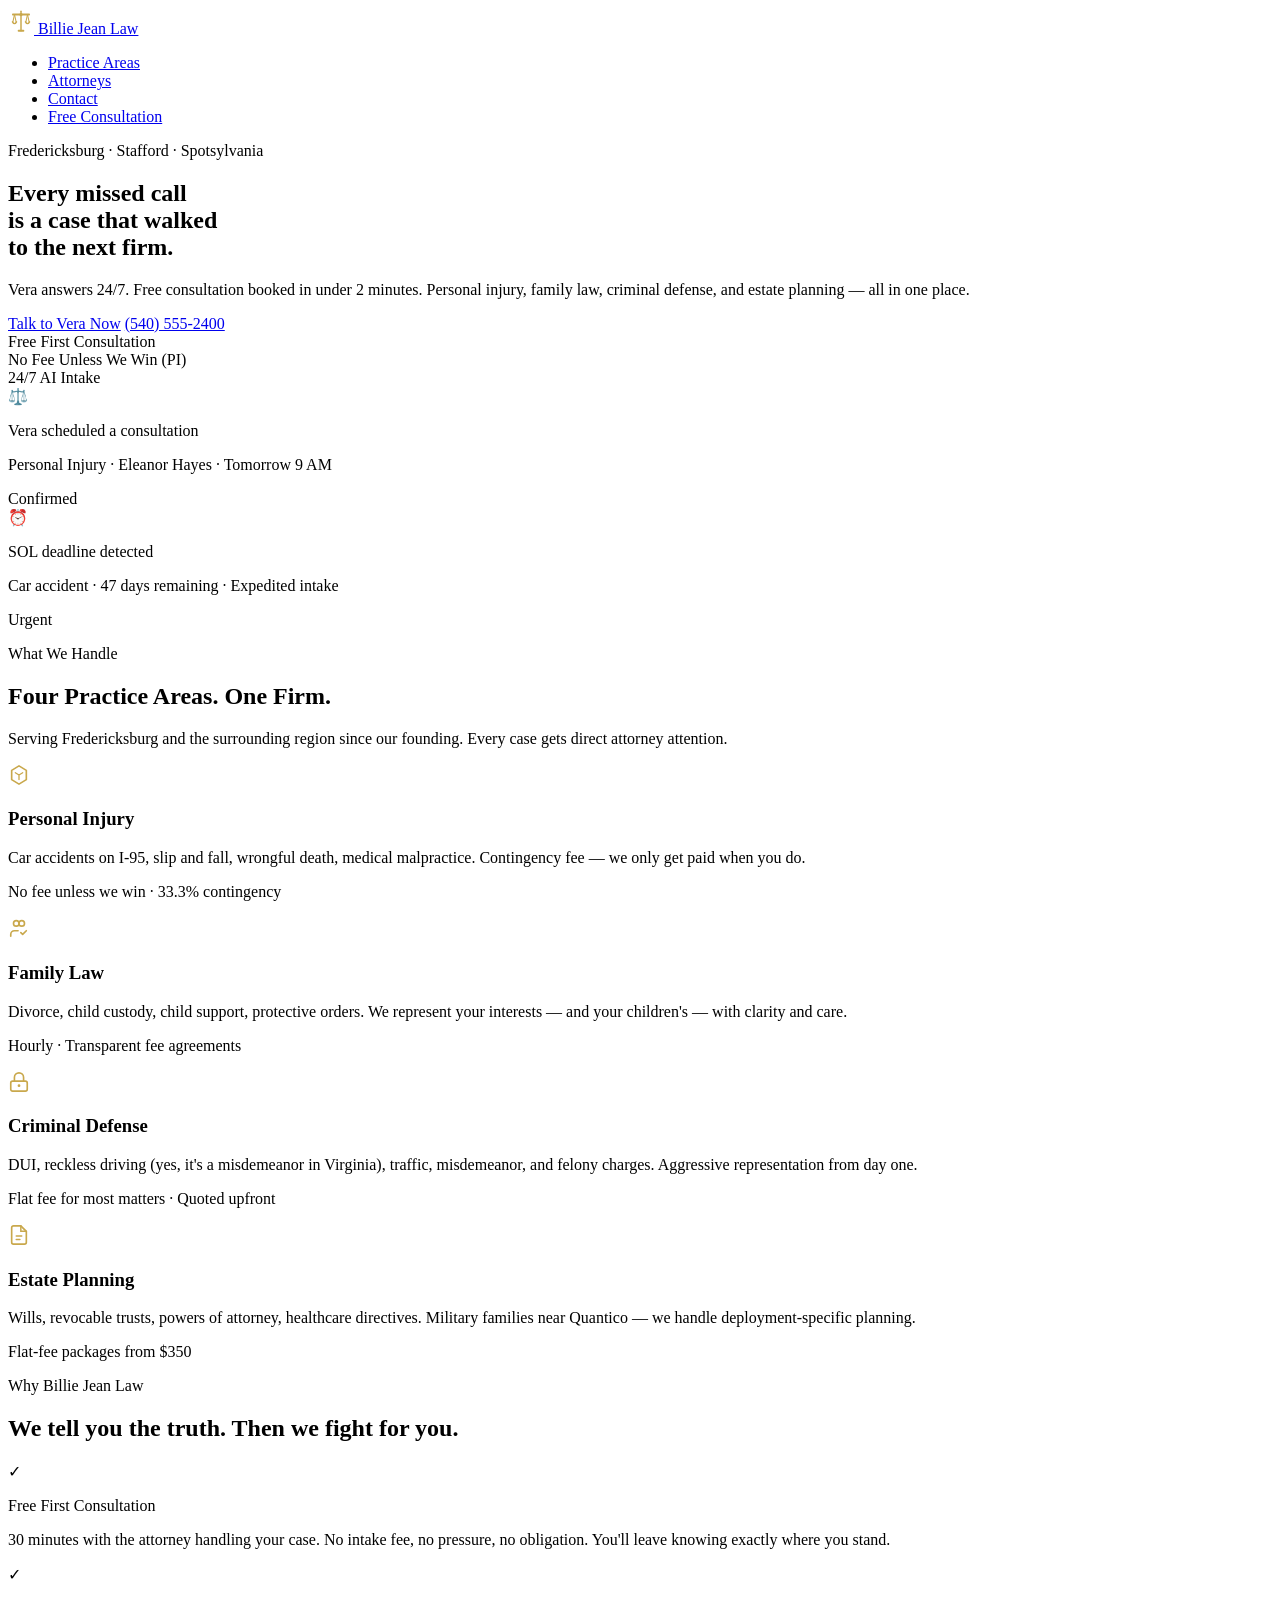
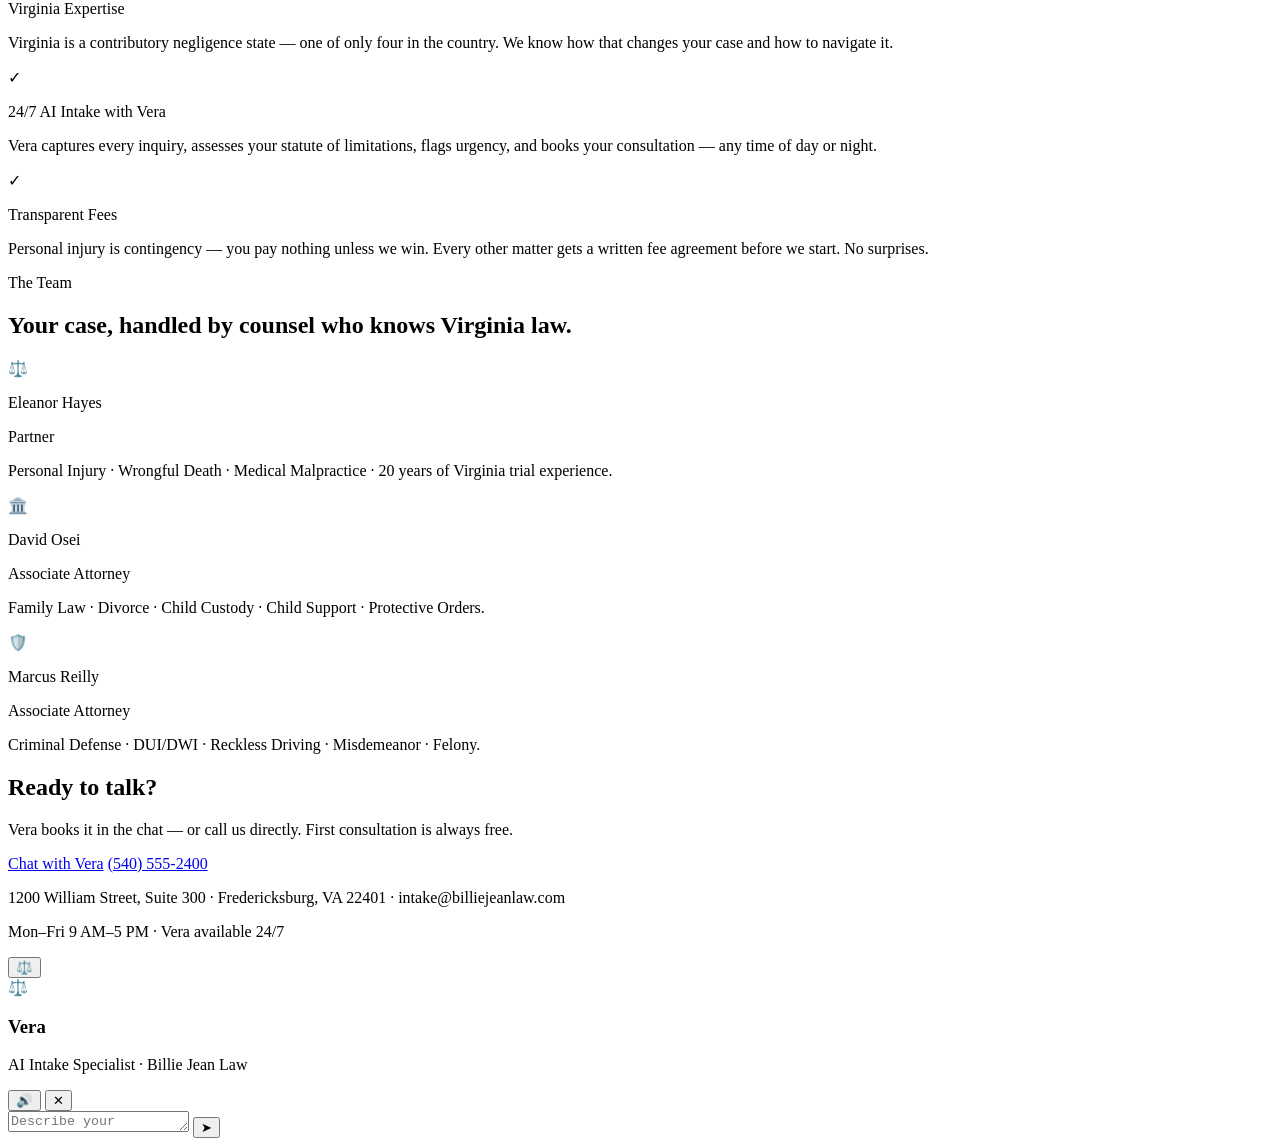
==== frontend/index.html @ 4df2107c "Launch Demo 5 — Billie Jean Law with Vera AI intake specialist Vera is a 24/7 agentic AI intake spec" ====
<!DOCTYPE html>
<html lang="en">
<head>
  <meta charset="UTF-8" />
  <meta name="viewport" content="width=device-width, initial-scale=1.0" />
  <title>Billie Jean Law — Fredericksburg, VA</title>
  <link rel="icon" type="image/svg+xml" href="/static/favicon.svg" />
  <link rel="preconnect" href="https://fonts.googleapis.com" />
  <link href="https://fonts.googleapis.com/css2?family=Plus+Jakarta+Sans:wght@400;500;600;700;800&display=swap" rel="stylesheet" />
  <link rel="stylesheet" href="/static/style.css" />
</head>
<body>

<!-- NAV -->
<nav class="nav">
  <a href="/" class="nav-logo">
    <svg width="26" height="26" viewBox="0 0 32 32" fill="none" xmlns="http://www.w3.org/2000/svg">
      <line x1="16" y1="4" x2="16" y2="28" stroke="#C9A84C" stroke-width="1.8" stroke-linecap="round"/>
      <line x1="6" y1="8" x2="26" y2="8" stroke="#C9A84C" stroke-width="2.2" stroke-linecap="round"/>
      <line x1="8" y1="8" x2="6" y2="17" stroke="#C9A84C" stroke-width="1.3" stroke-linecap="round"/>
      <line x1="8" y1="8" x2="10" y2="17" stroke="#C9A84C" stroke-width="1.3" stroke-linecap="round"/>
      <path d="M5.5 17 Q8 21.5 10.5 17" stroke="#C9A84C" stroke-width="1.8" fill="none" stroke-linecap="round"/>
      <line x1="24" y1="8" x2="22" y2="17" stroke="#C9A84C" stroke-width="1.3" stroke-linecap="round"/>
      <line x1="24" y1="8" x2="26" y2="17" stroke="#C9A84C" stroke-width="1.3" stroke-linecap="round"/>
      <path d="M21.5 17 Q24 21.5 26.5 17" stroke="#C9A84C" stroke-width="1.8" fill="none" stroke-linecap="round"/>
      <line x1="13" y1="28" x2="19" y2="28" stroke="#C9A84C" stroke-width="2.2" stroke-linecap="round"/>
      <circle cx="16" cy="8" r="2" fill="#C9A84C"/>
    </svg>
    <span class="nav-brand">Billie Jean Law</span>
  </a>
  <ul class="nav-links">
    <li><a href="#practice">Practice Areas</a></li>
    <li><a href="#attorneys">Attorneys</a></li>
    <li><a href="#contact">Contact</a></li>
    <li><a href="#" onclick="openChat()" class="nav-cta">Free Consultation</a></li>
  </ul>
</nav>

<!-- HERO -->
<section class="hero" id="home">
  <div class="hero-content">
    <div class="hero-badge">Fredericksburg · Stafford · Spotsylvania</div>
    <h1 class="hero-title">
      Every missed call<br />
      is a case that walked<br />
      to the <span class="hero-accent">next firm.</span>
    </h1>
    <p class="hero-sub">
      Vera answers 24/7. Free consultation booked in under 2 minutes.
      Personal injury, family law, criminal defense, and estate planning — all in one place.
    </p>
    <div class="hero-actions">
      <a href="#" onclick="openChat()" class="btn-primary">Talk to Vera Now</a>
      <a href="tel:5405552400" class="btn-ghost">(540) 555-2400</a>
    </div>
    <div class="hero-proof">
      <div class="proof-item">
        <span class="proof-num">Free</span>
        <span class="proof-label">First Consultation</span>
      </div>
      <div class="proof-divider"></div>
      <div class="proof-item">
        <span class="proof-num">No Fee</span>
        <span class="proof-label">Unless We Win (PI)</span>
      </div>
      <div class="proof-divider"></div>
      <div class="proof-item">
        <span class="proof-num">24/7</span>
        <span class="proof-label">AI Intake</span>
      </div>
    </div>
  </div>
  <div class="hero-visual">
    <div class="hero-card">
      <div class="hero-card-icon">⚖️</div>
      <div class="hero-card-text">
        <p class="hero-card-title">Vera scheduled a consultation</p>
        <p class="hero-card-sub">Personal Injury · Eleanor Hayes · Tomorrow 9 AM</p>
      </div>
      <div class="hero-card-badge">Confirmed</div>
    </div>
    <div class="hero-card">
      <div class="hero-card-icon">⏰</div>
      <div class="hero-card-text">
        <p class="hero-card-title">SOL deadline detected</p>
        <p class="hero-card-sub">Car accident · 47 days remaining · Expedited intake</p>
      </div>
      <div class="hero-card-badge urgent">Urgent</div>
    </div>
  </div>
</section>

<!-- PRACTICE AREAS -->
<section class="practice-section" id="practice">
  <div class="section-header">
    <p class="section-eyebrow">What We Handle</p>
    <h2 class="section-title">Four Practice Areas. One Firm.</h2>
    <p class="section-sub">Serving Fredericksburg and the surrounding region since our founding. Every case gets direct attorney attention.</p>
  </div>
  <div class="practice-grid">
    <div class="practice-card">
      <div class="practice-icon">
        <svg width="22" height="22" viewBox="0 0 24 24" fill="none">
          <path d="M12 2L4 7v10l8 5 8-5V7L12 2z" stroke="#C9A84C" stroke-width="1.8" fill="none" stroke-linejoin="round"/>
          <path d="M12 12 L8 9.5 M12 12 L16 9.5 M12 12 L12 17" stroke="#C9A84C" stroke-width="1.4" stroke-linecap="round"/>
        </svg>
      </div>
      <h3 class="practice-name">Personal Injury</h3>
      <p class="practice-desc">Car accidents on I-95, slip and fall, wrongful death, medical malpractice. Contingency fee — we only get paid when you do.</p>
      <p class="practice-fee">No fee unless we win · 33.3% contingency</p>
    </div>
    <div class="practice-card">
      <div class="practice-icon">
        <svg width="22" height="22" viewBox="0 0 24 24" fill="none">
          <circle cx="9" cy="7" r="3" stroke="#C9A84C" stroke-width="1.8" fill="none"/>
          <circle cx="15" cy="7" r="3" stroke="#C9A84C" stroke-width="1.8" fill="none"/>
          <path d="M3 21v-2a4 4 0 014-4h4" stroke="#C9A84C" stroke-width="1.8" stroke-linecap="round" fill="none"/>
          <path d="M14 17l2 2 4-4" stroke="#C9A84C" stroke-width="1.8" stroke-linecap="round" stroke-linejoin="round"/>
        </svg>
      </div>
      <h3 class="practice-name">Family Law</h3>
      <p class="practice-desc">Divorce, child custody, child support, protective orders. We represent your interests — and your children's — with clarity and care.</p>
      <p class="practice-fee">Hourly · Transparent fee agreements</p>
    </div>
    <div class="practice-card">
      <div class="practice-icon">
        <svg width="22" height="22" viewBox="0 0 24 24" fill="none">
          <rect x="3" y="11" width="18" height="11" rx="2" stroke="#C9A84C" stroke-width="1.8" fill="none"/>
          <path d="M7 11V7a5 5 0 0110 0v4" stroke="#C9A84C" stroke-width="1.8" stroke-linecap="round" fill="none"/>
          <circle cx="12" cy="16" r="1.5" fill="#C9A84C"/>
        </svg>
      </div>
      <h3 class="practice-name">Criminal Defense</h3>
      <p class="practice-desc">DUI, reckless driving (yes, it's a misdemeanor in Virginia), traffic, misdemeanor, and felony charges. Aggressive representation from day one.</p>
      <p class="practice-fee">Flat fee for most matters · Quoted upfront</p>
    </div>
    <div class="practice-card">
      <div class="practice-icon">
        <svg width="22" height="22" viewBox="0 0 24 24" fill="none">
          <path d="M14 2H6a2 2 0 00-2 2v16a2 2 0 002 2h12a2 2 0 002-2V8L14 2z" stroke="#C9A84C" stroke-width="1.8" fill="none" stroke-linejoin="round"/>
          <path d="M14 2v6h6M9 13h6M9 17h4" stroke="#C9A84C" stroke-width="1.6" stroke-linecap="round"/>
        </svg>
      </div>
      <h3 class="practice-name">Estate Planning</h3>
      <p class="practice-desc">Wills, revocable trusts, powers of attorney, healthcare directives. Military families near Quantico — we handle deployment-specific planning.</p>
      <p class="practice-fee">Flat-fee packages from $350</p>
    </div>
  </div>
</section>

<!-- WHY BILLIE JEAN -->
<section class="why-section" id="why">
  <div class="why-inner">
    <p class="section-eyebrow">Why Billie Jean Law</p>
    <h2 class="why-title">We tell you the truth. Then we fight for you.</h2>
    <div class="why-grid">
      <div class="why-item">
        <div class="why-icon">✓</div>
        <div>
          <p class="why-label">Free First Consultation</p>
          <p class="why-text">30 minutes with the attorney handling your case. No intake fee, no pressure, no obligation. You'll leave knowing exactly where you stand.</p>
        </div>
      </div>
      <div class="why-item">
        <div class="why-icon">✓</div>
        <div>
          <p class="why-label">Virginia Expertise</p>
          <p class="why-text">Virginia is a contributory negligence state — one of only four in the country. We know how that changes your case and how to navigate it.</p>
        </div>
      </div>
      <div class="why-item">
        <div class="why-icon">✓</div>
        <div>
          <p class="why-label">24/7 AI Intake with Vera</p>
          <p class="why-text">Vera captures every inquiry, assesses your statute of limitations, flags urgency, and books your consultation — any time of day or night.</p>
        </div>
      </div>
      <div class="why-item">
        <div class="why-icon">✓</div>
        <div>
          <p class="why-label">Transparent Fees</p>
          <p class="why-text">Personal injury is contingency — you pay nothing unless we win. Every other matter gets a written fee agreement before we start. No surprises.</p>
        </div>
      </div>
    </div>
  </div>
</section>

<!-- ATTORNEYS -->
<section class="attorneys-section" id="attorneys">
  <div class="section-header">
    <p class="section-eyebrow">The Team</p>
    <h2 class="section-title">Your case, handled by counsel who knows Virginia law.</h2>
  </div>
  <div class="attorneys-grid">
    <div class="attorney-card">
      <div class="attorney-avatar">⚖️</div>
      <p class="attorney-name">Eleanor Hayes</p>
      <p class="attorney-title">Partner</p>
      <p class="attorney-areas">Personal Injury · Wrongful Death · Medical Malpractice · 20 years of Virginia trial experience.</p>
    </div>
    <div class="attorney-card">
      <div class="attorney-avatar">🏛️</div>
      <p class="attorney-name">David Osei</p>
      <p class="attorney-title">Associate Attorney</p>
      <p class="attorney-areas">Family Law · Divorce · Child Custody · Child Support · Protective Orders.</p>
    </div>
    <div class="attorney-card">
      <div class="attorney-avatar">🛡️</div>
      <p class="attorney-name">Marcus Reilly</p>
      <p class="attorney-title">Associate Attorney</p>
      <p class="attorney-areas">Criminal Defense · DUI/DWI · Reckless Driving · Misdemeanor · Felony.</p>
    </div>
  </div>
</section>

<!-- CONTACT -->
<section class="contact-section" id="contact">
  <div class="contact-inner">
    <h2>Ready to talk?</h2>
    <p class="contact-sub">Vera books it in the chat — or call us directly. First consultation is always free.</p>
    <div class="contact-actions">
      <a href="#" onclick="openChat()" class="btn-primary">Chat with Vera</a>
      <a href="tel:5405552400" class="btn-ghost-light">(540) 555-2400</a>
    </div>
    <p class="contact-info">1200 William Street, Suite 300 · Fredericksburg, VA 22401 · intake@billiejeanlaw.com</p>
    <p class="contact-hours">Mon–Fri 9 AM–5 PM · Vera available 24/7</p>
  </div>
</section>

<!-- CHAT BUTTON -->
<button id="chat-btn" onclick="toggleChat()">
  ⚖️
  <span class="notif-dot"></span>
</button>

<!-- CHAT WINDOW -->
<div id="chat-window">
  <div class="chat-header">
    <div class="chat-avatar" id="chat-avatar">⚖️</div>
    <div class="chat-header-info">
      <h3>Vera</h3>
      <div class="chat-header-status">
        <span class="status-dot"></span>
        <p>AI Intake Specialist · Billie Jean Law</p>
      </div>
    </div>
    <button id="mute-btn" onclick="toggleMute()" title="Mute voice">🔊</button>
    <button id="chat-close" onclick="toggleChat()">✕</button>
  </div>
  <div id="chat-messages"></div>
  <div id="chat-input-row">
    <textarea id="chat-input" placeholder="Describe your situation..." rows="1"></textarea>
    <button id="mic-btn" onclick="toggleMic()" title="Speak to Vera" style="display:none">🎙️</button>
    <button id="chat-send" onclick="sendMessage()">➤</button>
  </div>
</div>

<script src="/static/app.js"></script>
</body>
</html>
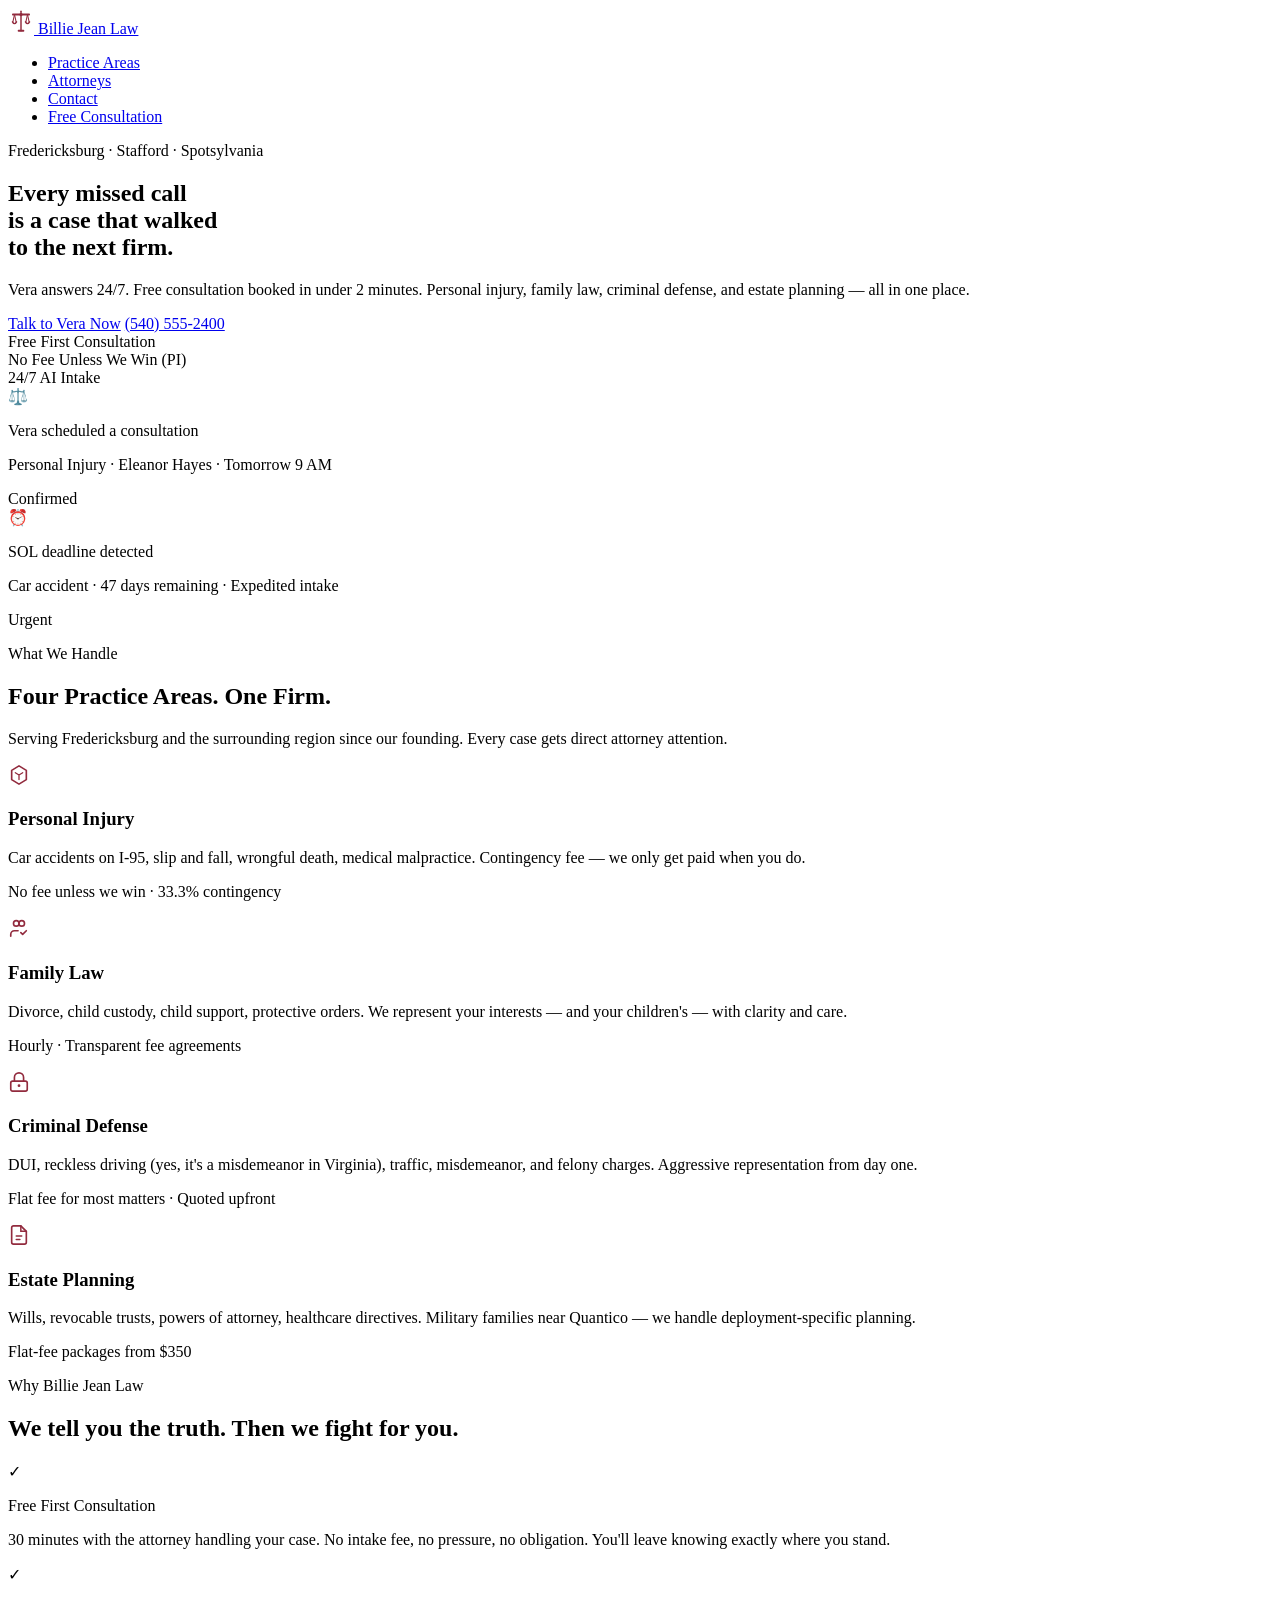
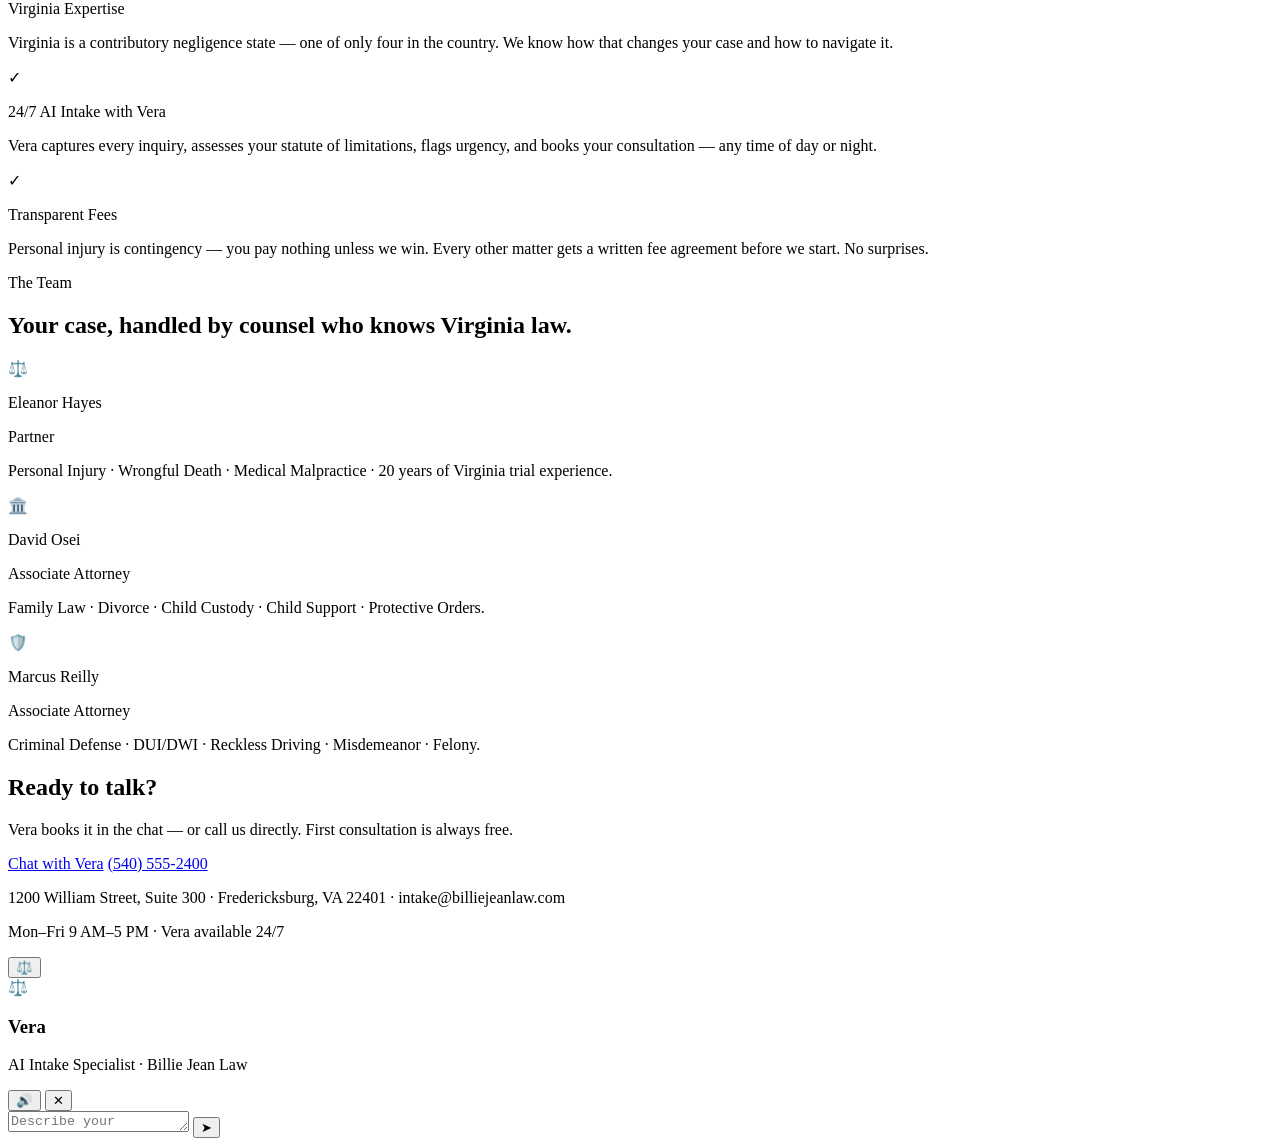
==== commit dd3f25cc: "Redesign website to cream/crimson/Playfair Display + add admin dashboard - Swap dark navy/gold theme" ====
--- a/frontend/index.html
+++ b/frontend/index.html
@@ -6,7 +6,7 @@
   <title>Billie Jean Law — Fredericksburg, VA</title>
   <link rel="icon" type="image/svg+xml" href="/static/favicon.svg" />
   <link rel="preconnect" href="https://fonts.googleapis.com" />
-  <link href="https://fonts.googleapis.com/css2?family=Plus+Jakarta+Sans:wght@400;500;600;700;800&display=swap" rel="stylesheet" />
+  <link href="https://fonts.googleapis.com/css2?family=Playfair+Display:wght@400;600;700&family=Plus+Jakarta+Sans:wght@400;500;600;700;800&display=swap" rel="stylesheet" />
   <link rel="stylesheet" href="/static/style.css" />
 </head>
 <body>
@@ -15,16 +15,16 @@
 <nav class="nav">
   <a href="/" class="nav-logo">
     <svg width="26" height="26" viewBox="0 0 32 32" fill="none" xmlns="http://www.w3.org/2000/svg">
-      <line x1="16" y1="4" x2="16" y2="28" stroke="#C9A84C" stroke-width="1.8" stroke-linecap="round"/>
-      <line x1="6" y1="8" x2="26" y2="8" stroke="#C9A84C" stroke-width="2.2" stroke-linecap="round"/>
-      <line x1="8" y1="8" x2="6" y2="17" stroke="#C9A84C" stroke-width="1.3" stroke-linecap="round"/>
-      <line x1="8" y1="8" x2="10" y2="17" stroke="#C9A84C" stroke-width="1.3" stroke-linecap="round"/>
-      <path d="M5.5 17 Q8 21.5 10.5 17" stroke="#C9A84C" stroke-width="1.8" fill="none" stroke-linecap="round"/>
-      <line x1="24" y1="8" x2="22" y2="17" stroke="#C9A84C" stroke-width="1.3" stroke-linecap="round"/>
-      <line x1="24" y1="8" x2="26" y2="17" stroke="#C9A84C" stroke-width="1.3" stroke-linecap="round"/>
-      <path d="M21.5 17 Q24 21.5 26.5 17" stroke="#C9A84C" stroke-width="1.8" fill="none" stroke-linecap="round"/>
-      <line x1="13" y1="28" x2="19" y2="28" stroke="#C9A84C" stroke-width="2.2" stroke-linecap="round"/>
-      <circle cx="16" cy="8" r="2" fill="#C9A84C"/>
+      <line x1="16" y1="4" x2="16" y2="28" stroke="#922B3E" stroke-width="1.8" stroke-linecap="round"/>
+      <line x1="6" y1="8" x2="26" y2="8" stroke="#922B3E" stroke-width="2.2" stroke-linecap="round"/>
+      <line x1="8" y1="8" x2="6" y2="17" stroke="#922B3E" stroke-width="1.3" stroke-linecap="round"/>
+      <line x1="8" y1="8" x2="10" y2="17" stroke="#922B3E" stroke-width="1.3" stroke-linecap="round"/>
+      <path d="M5.5 17 Q8 21.5 10.5 17" stroke="#922B3E" stroke-width="1.8" fill="none" stroke-linecap="round"/>
+      <line x1="24" y1="8" x2="22" y2="17" stroke="#922B3E" stroke-width="1.3" stroke-linecap="round"/>
+      <line x1="24" y1="8" x2="26" y2="17" stroke="#922B3E" stroke-width="1.3" stroke-linecap="round"/>
+      <path d="M21.5 17 Q24 21.5 26.5 17" stroke="#922B3E" stroke-width="1.8" fill="none" stroke-linecap="round"/>
+      <line x1="13" y1="28" x2="19" y2="28" stroke="#922B3E" stroke-width="2.2" stroke-linecap="round"/>
+      <circle cx="16" cy="8" r="2" fill="#922B3E"/>
     </svg>
     <span class="nav-brand">Billie Jean Law</span>
   </a>
@@ -101,8 +101,8 @@
     <div class="practice-card">
       <div class="practice-icon">
         <svg width="22" height="22" viewBox="0 0 24 24" fill="none">
-          <path d="M12 2L4 7v10l8 5 8-5V7L12 2z" stroke="#C9A84C" stroke-width="1.8" fill="none" stroke-linejoin="round"/>
-          <path d="M12 12 L8 9.5 M12 12 L16 9.5 M12 12 L12 17" stroke="#C9A84C" stroke-width="1.4" stroke-linecap="round"/>
+          <path d="M12 2L4 7v10l8 5 8-5V7L12 2z" stroke="#922B3E" stroke-width="1.8" fill="none" stroke-linejoin="round"/>
+          <path d="M12 12 L8 9.5 M12 12 L16 9.5 M12 12 L12 17" stroke="#922B3E" stroke-width="1.4" stroke-linecap="round"/>
         </svg>
       </div>
       <h3 class="practice-name">Personal Injury</h3>
@@ -112,10 +112,10 @@
     <div class="practice-card">
       <div class="practice-icon">
         <svg width="22" height="22" viewBox="0 0 24 24" fill="none">
-          <circle cx="9" cy="7" r="3" stroke="#C9A84C" stroke-width="1.8" fill="none"/>
-          <circle cx="15" cy="7" r="3" stroke="#C9A84C" stroke-width="1.8" fill="none"/>
-          <path d="M3 21v-2a4 4 0 014-4h4" stroke="#C9A84C" stroke-width="1.8" stroke-linecap="round" fill="none"/>
-          <path d="M14 17l2 2 4-4" stroke="#C9A84C" stroke-width="1.8" stroke-linecap="round" stroke-linejoin="round"/>
+          <circle cx="9" cy="7" r="3" stroke="#922B3E" stroke-width="1.8" fill="none"/>
+          <circle cx="15" cy="7" r="3" stroke="#922B3E" stroke-width="1.8" fill="none"/>
+          <path d="M3 21v-2a4 4 0 014-4h4" stroke="#922B3E" stroke-width="1.8" stroke-linecap="round" fill="none"/>
+          <path d="M14 17l2 2 4-4" stroke="#922B3E" stroke-width="1.8" stroke-linecap="round" stroke-linejoin="round"/>
         </svg>
       </div>
       <h3 class="practice-name">Family Law</h3>
@@ -125,9 +125,9 @@
     <div class="practice-card">
       <div class="practice-icon">
         <svg width="22" height="22" viewBox="0 0 24 24" fill="none">
-          <rect x="3" y="11" width="18" height="11" rx="2" stroke="#C9A84C" stroke-width="1.8" fill="none"/>
-          <path d="M7 11V7a5 5 0 0110 0v4" stroke="#C9A84C" stroke-width="1.8" stroke-linecap="round" fill="none"/>
-          <circle cx="12" cy="16" r="1.5" fill="#C9A84C"/>
+          <rect x="3" y="11" width="18" height="11" rx="2" stroke="#922B3E" stroke-width="1.8" fill="none"/>
+          <path d="M7 11V7a5 5 0 0110 0v4" stroke="#922B3E" stroke-width="1.8" stroke-linecap="round" fill="none"/>
+          <circle cx="12" cy="16" r="1.5" fill="#922B3E"/>
         </svg>
       </div>
       <h3 class="practice-name">Criminal Defense</h3>
@@ -137,8 +137,8 @@
     <div class="practice-card">
       <div class="practice-icon">
         <svg width="22" height="22" viewBox="0 0 24 24" fill="none">
-          <path d="M14 2H6a2 2 0 00-2 2v16a2 2 0 002 2h12a2 2 0 002-2V8L14 2z" stroke="#C9A84C" stroke-width="1.8" fill="none" stroke-linejoin="round"/>
-          <path d="M14 2v6h6M9 13h6M9 17h4" stroke="#C9A84C" stroke-width="1.6" stroke-linecap="round"/>
+          <path d="M14 2H6a2 2 0 00-2 2v16a2 2 0 002 2h12a2 2 0 002-2V8L14 2z" stroke="#922B3E" stroke-width="1.8" fill="none" stroke-linejoin="round"/>
+          <path d="M14 2v6h6M9 13h6M9 17h4" stroke="#922B3E" stroke-width="1.6" stroke-linecap="round"/>
         </svg>
       </div>
       <h3 class="practice-name">Estate Planning</h3>
